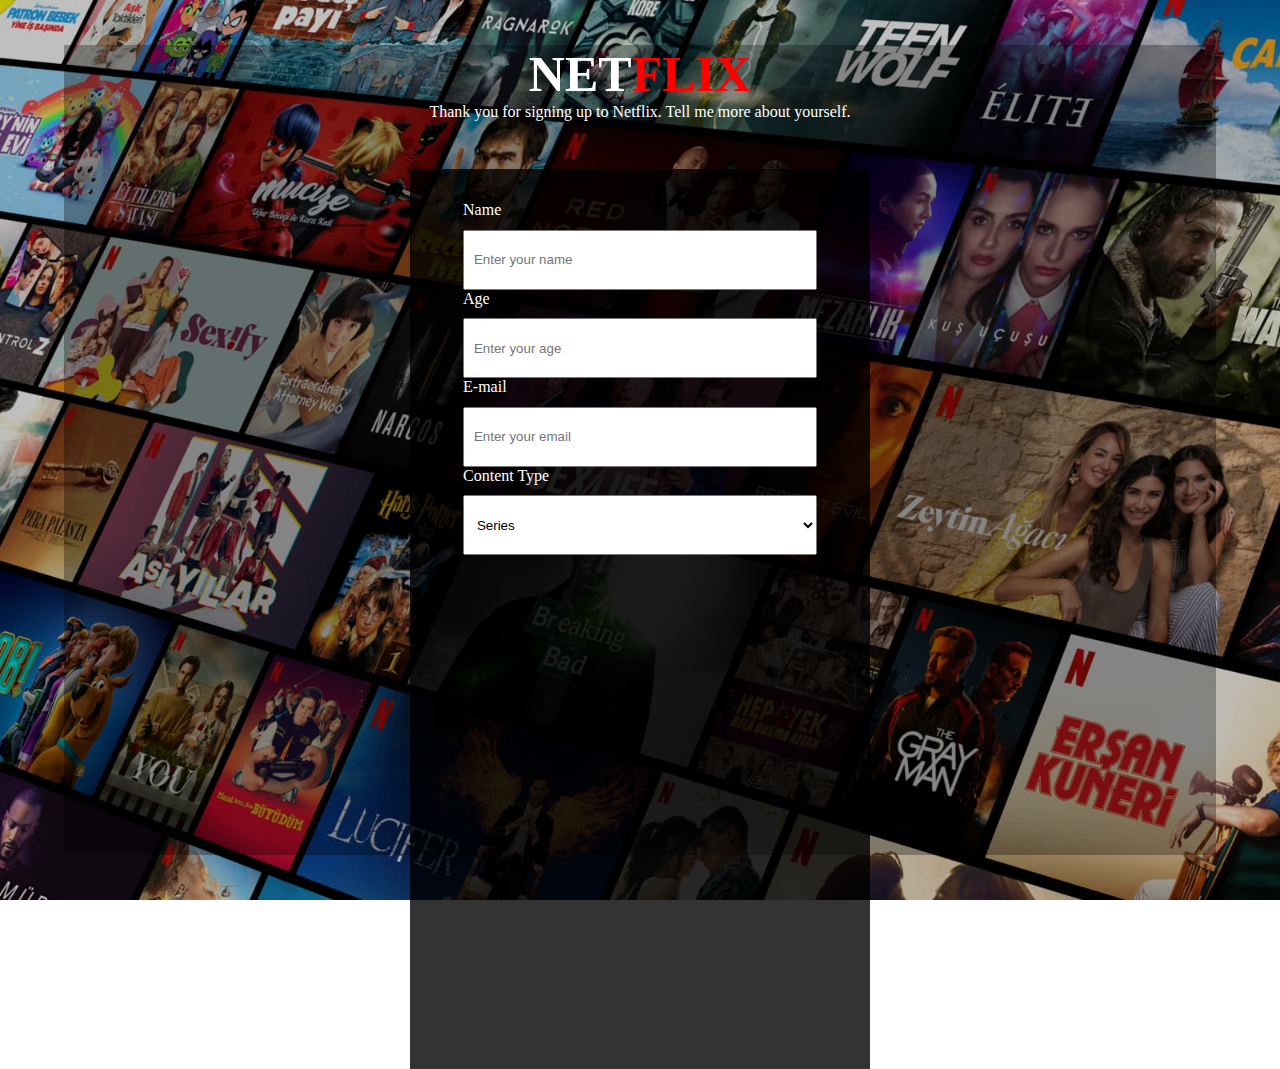
==== index.html @ 60febd84 "started to netflix sign up page" ====
<!DOCTYPE html>
<html lang="en">
<head>
    <meta charset="UTF-8">
    <meta http-equiv="X-UA-Compatible" content="IE=edge">
    <meta name="viewport" content="width=device-width, initial-scale=1.0">
    <link rel="stylesheet" href="style.css">
    <title>Netflix</title>
</head>
<body>
    <div class="container">
        <header>
            <h1>NET<span class="title">FLIX</span></h1>
            <span>Thank you for signing up to Netflix. Tell me more about yourself.</span>
        </header>

        <section>
            <div class="form-area">
                <div class="form-control">
                    <div class="label-wrapper">
                        <label for="fname" class="form-label">Name</label>
                    </div>
                    <input type="text" class="form-input" placeholder="Enter your name" id="name">
                </div>

                <div class="form-control">
                    <div class="label-wrapper">
                        <label for="age" class="form-label">Age</label>
                    </div>
                    <input type="number" class="form-input" placeholder="Enter your age" id="age">
                </div>          

                <div class="form-control">
                    <div class="label-wrapper">
                        <label for="email" class="form-label">E-mail</label>
                    </div>
                    <input type="email" class="form-input" placeholder="Enter your email">
                </div>      

                <div class="form-control">
                    <div class="label-wrapper">
                        <label for="content-type" class="form-label">Content Type</label>
                    </div>
                    <select name="content-type" id="content-type" class="form-input">
                        <option value="series">Series</option>
                        <option value="movies">Movies</option>
                        <option value="animation">Animation</option>
                        <option value="documentary">Documentary</option>
                    </select>
                </div>                          
            </div>

        </section>
    </div>
    
</body>
</html>
---- style.css ----
*{
    margin: 0;
    padding: 0;
    box-sizing: border-box;
}
body{
    background-image: url("./img/background_image.jpg");
    background-repeat: no-repeat;
    background-attachment: fixed;
    background-size: cover;
    /* display: flex;
    justify-content: center;
    align-items: center; */
}
.container{
    width: 90%;
    height: 90vh;
    background-color: rgba(0, 0, 0, 0.3);
    margin: 5vh auto;
}
header{
    text-align: center;
    color: #fff;
}
h1{
    font-size: 50px;
}
.title{
    color: #f00;
}
.description{
    font-style: italic;
}
section{
    width: 40%;
    background: rgba(0, 0, 0, 0.8);
    height: 900px;
    margin: 3rem auto 0;
}
.form-area{
    width: 100%;
    padding-top: 2rem;
}
.form-control{
    width: 96%;
    margin: auto;
}
.label-wrapper{
    width: 80%;
    margin: auto;
}
.form-label{
    color: #fff;
    display: block;
    margin-bottom: 3%;
}
.form-input{
    display: block;
    width: 80%;
    height: 60px;
    padding-left: 2%;
    margin: auto;
}
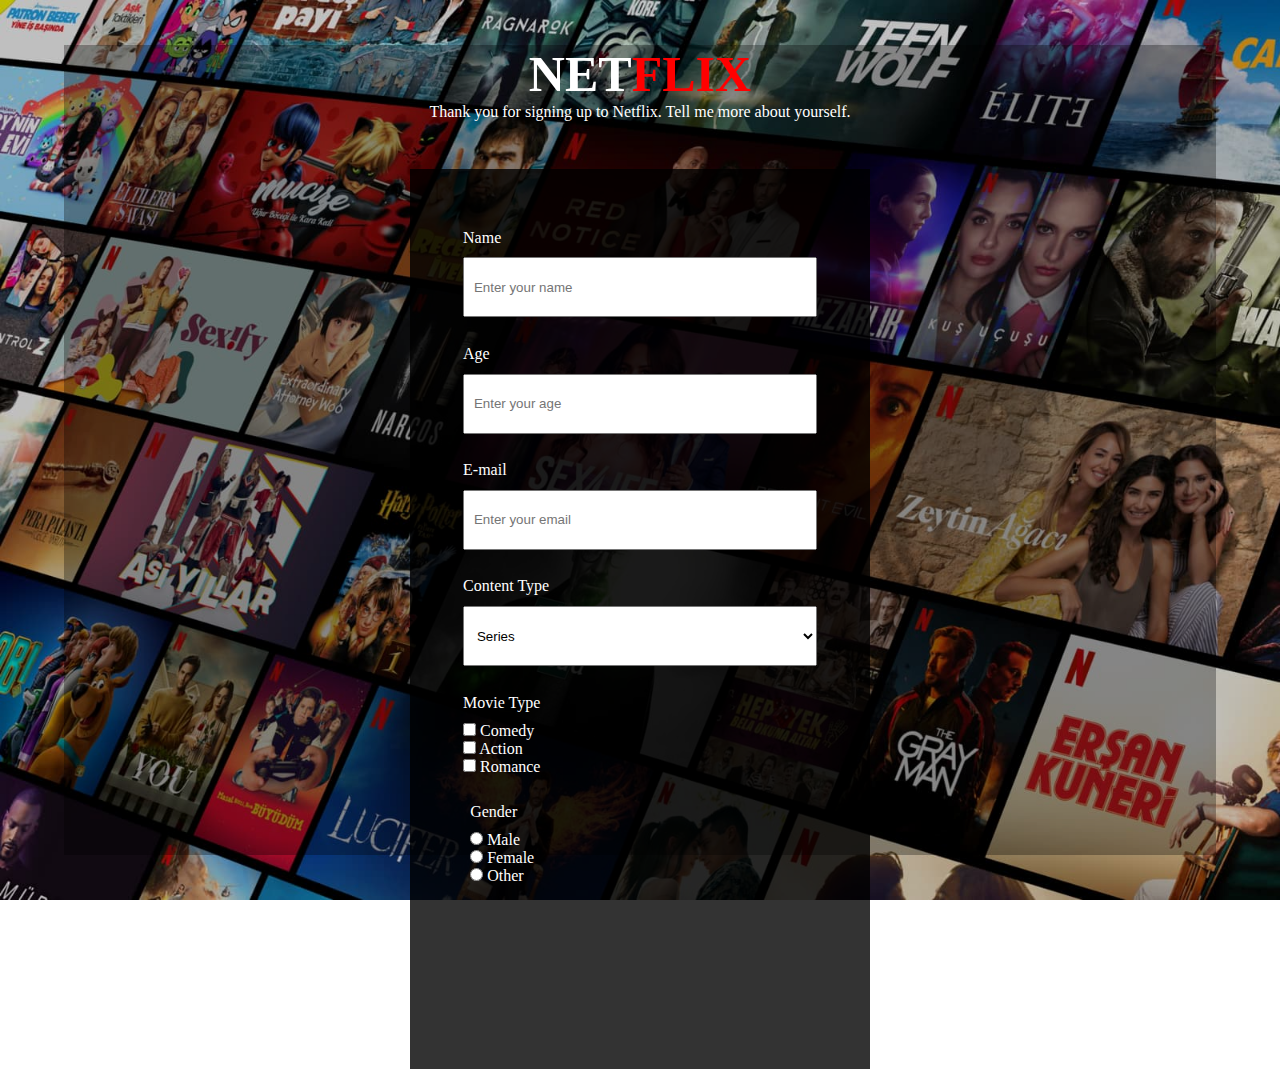
==== commit 9c0c5438: "netflix inputs added" ====
--- a/index.html
+++ b/index.html
@@ -47,7 +47,45 @@
                         <option value="animation">Animation</option>
                         <option value="documentary">Documentary</option>
                     </select>
-                </div>                          
+                </div>
+                <div class="form-control">
+                    <div class="label-wrapper">
+                        <label class="form-label">Movie Type</label>
+                    </div>
+                    <div class="form-check">
+                        <input type="checkbox" name="comedy" id="comedy">
+                        <label for="comedy">Comedy</label>
+                    </div>
+
+                    <div class="form-check">
+                        <input type="checkbox" name="action" id="action">
+                        <label for="action">Action</label>
+                    </div>
+
+                    <div class="form-check">
+                        <input type="checkbox" name="romance" id="romance">
+                        <label for="romance">Romance</label>
+                    </div>
+
+                    <div class="form-control">
+                        <div class="label-wrapper">
+                            <label class="form-label">Gender</label>
+                        </div>
+                        <div class="form-check">
+                            <input type="radio" name="gender" id="male">
+                            <label for="male">Male</label>
+                        </div>
+    
+                        <div class="form-check">
+                            <input type="radio" name="gender" id="female">
+                            <label for="female">Female</label>
+                        </div>
+    
+                        <div class="form-check">
+                            <input type="radio" name="gender" id="other">
+                            <label for="other">Other</label>
+                        </div>
+                </div>            
             </div>
 
         </section>
--- a/style.css
+++ b/style.css
@@ -43,7 +43,7 @@
 }
 .form-control{
     width: 96%;
-    margin: auto;
+    margin: 6% auto;
 }
 .label-wrapper{
     width: 80%;
@@ -60,4 +60,10 @@
     height: 60px;
     padding-left: 2%;
     margin: auto;
+}
+.form-check{
+    display: block;
+    color: #fff;
+    width: 80%;
+    margin: auto;
 }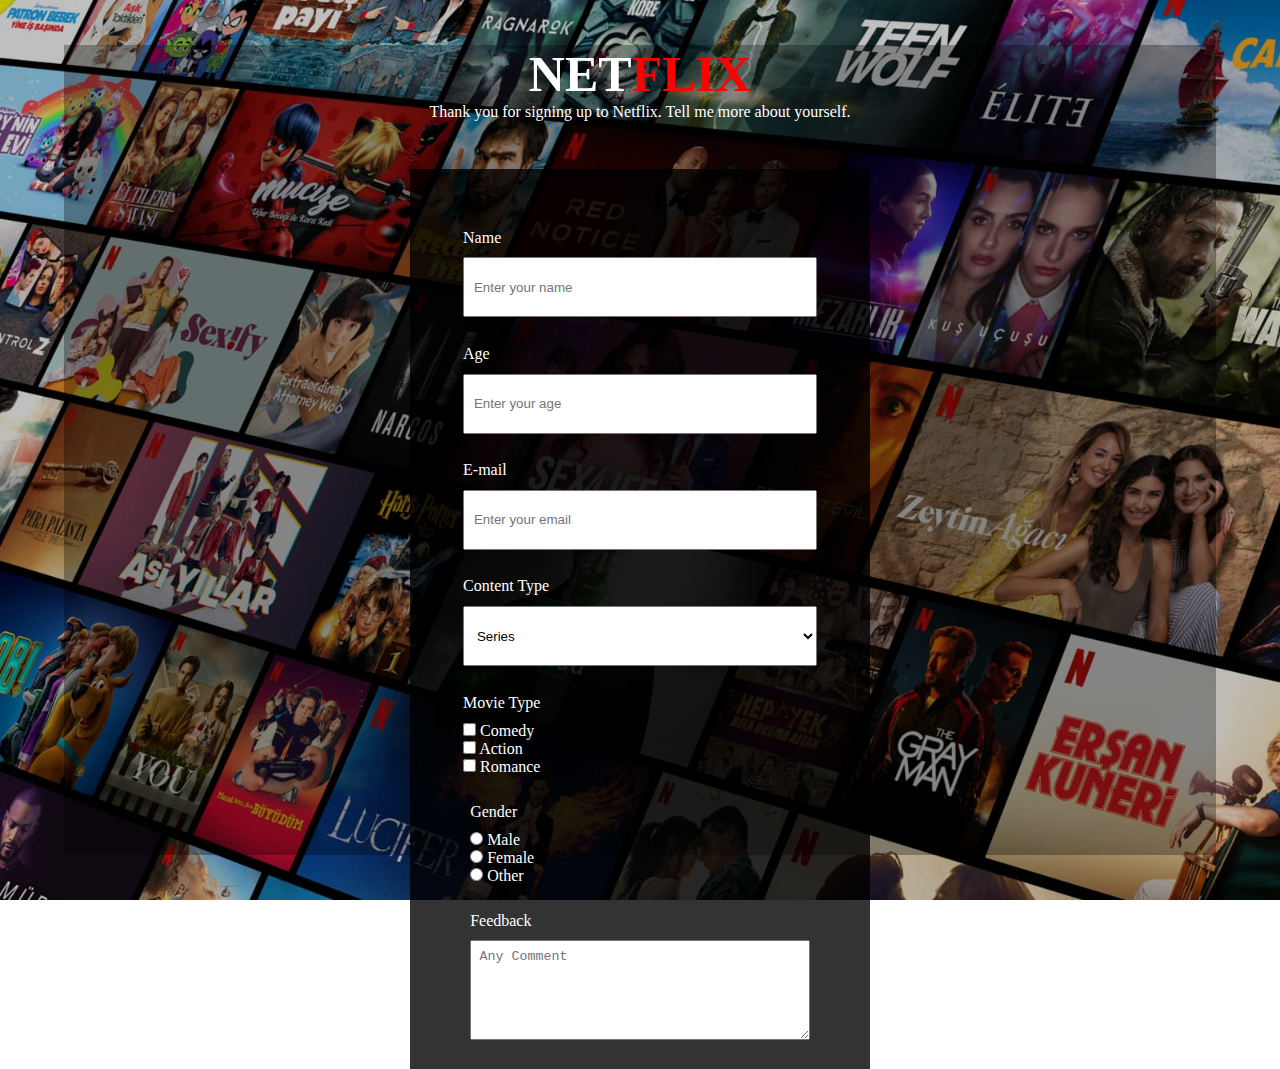
==== commit 8a37c128: "textarea added" ====
--- a/index.html
+++ b/index.html
@@ -85,7 +85,14 @@
                             <input type="radio" name="gender" id="other">
                             <label for="other">Other</label>
                         </div>
-                </div>            
+                    </div> 
+                    <div class="form-control">
+                        <div class="label-wrapper">
+                            <label for="feedback" class="form-label">Feedback</label>
+                        </div>
+                        <textarea class="textarea-input" name="feedback" id="feedback" placeholder="Any Comment"></textarea>
+                    </div>      
+
             </div>
 
         </section>
--- a/style.css
+++ b/style.css
@@ -66,4 +66,13 @@
     color: #fff;
     width: 80%;
     margin: auto;
-}+}
+.textarea-input{
+    display: block;
+    color: #fff;
+    width: 80%;
+    margin: auto;
+    height: 100px;
+    padding-left: 2%;
+    padding-top: 2%;
+}
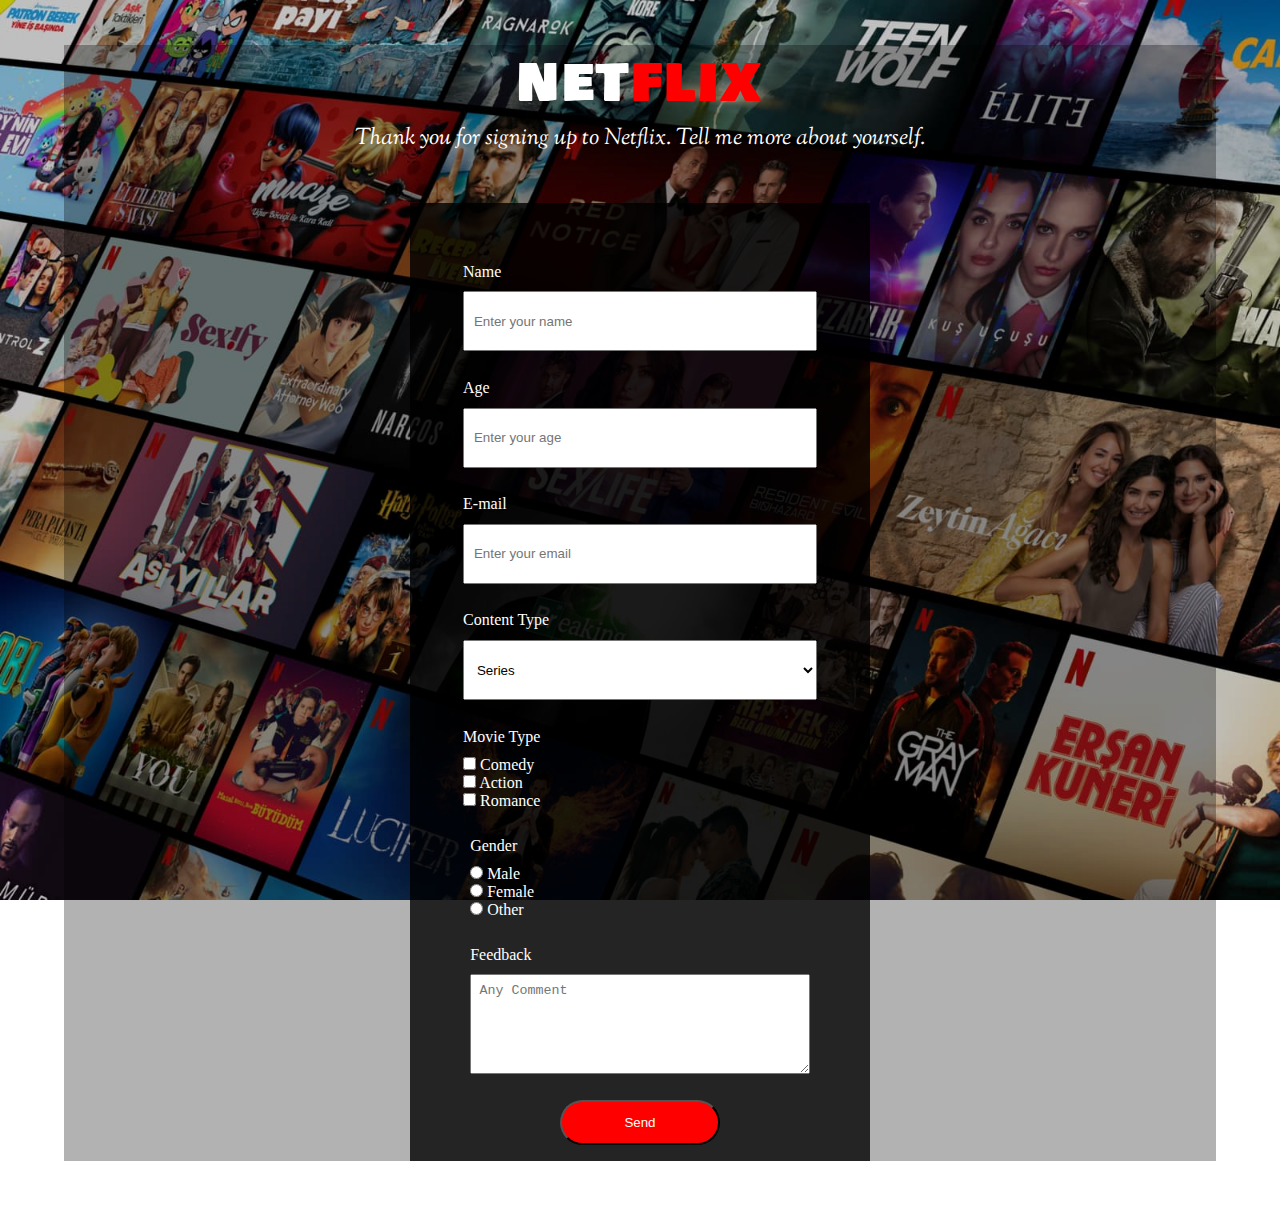
==== commit ff8cd52a: "final1" ====
--- a/index.html
+++ b/index.html
@@ -11,11 +11,12 @@
     <div class="container">
         <header>
             <h1>NET<span class="title">FLIX</span></h1>
-            <span>Thank you for signing up to Netflix. Tell me more about yourself.</span>
+            <span class="description">Thank you for signing up to Netflix. Tell me more about yourself.</span>
         </header>
 
         <section>
-            <div class="form-area">
+            <form action="#">
+                            <div class="form-area">
                 <div class="form-control">
                     <div class="label-wrapper">
                         <label for="fname" class="form-label">Name</label>
@@ -92,8 +93,11 @@
                         </div>
                         <textarea class="textarea-input" name="feedback" id="feedback" placeholder="Any Comment"></textarea>
                     </div>      
-
+                    <div class="button-wrapper">
+                        <input class="send-button" type="submit" value="Send">
+                    </div>
             </div>
+            </form>
 
         </section>
     </div>
--- a/style.css
+++ b/style.css
@@ -1,78 +1,110 @@
-*{
-    margin: 0;
-    padding: 0;
-    box-sizing: border-box;
+@import url("https://fonts.googleapis.com/css2?family=Audiowide&family=Bowlby+One+SC&family=Ceviche+One&family=Dancing+Script&family=Grape+Nuts&family=Kaisei+Opti&family=Lobster&family=Mansalva&family=Meddon&family=Permanent+Marker&family=Sorts+Mill+Goudy&display=swap");
+* {
+  margin: 0;
+  padding: 0;
+  box-sizing: border-box;
 }
-body{
-    background-image: url("./img/background_image.jpg");
-    background-repeat: no-repeat;
-    background-attachment: fixed;
-    background-size: cover;
-    /* display: flex;
+body {
+  background-image: url("./img/background_image.jpg");
+  background-repeat: no-repeat;
+  background-attachment: fixed;
+  background-size: cover;
+  /* display: flex;
     justify-content: center;
     align-items: center; */
 }
-.container{
-    width: 90%;
-    height: 90vh;
-    background-color: rgba(0, 0, 0, 0.3);
-    margin: 5vh auto;
+.container {
+  width: 90%;
+  /* height: 90vh; */
+  background-color: rgba(0, 0, 0, 0.3);
+  margin: 5vh auto;
 }
-header{
-    text-align: center;
-    color: #fff;
+header {
+  text-align: center;
+  color: #fff;
 }
-h1{
-    font-size: 50px;
+h1 {
+  /* font-size: 50px; */
+
+  font-family: "Bowlby One SC";
+  font-style: normal;
+  font-weight: 400;
+  font-size: 50px;
+  /* line-height: 0%; */
+  /* or 0px */
+  text-align: center;
+  letter-spacing: 0.05em;
+  color: #ffffff;
 }
-.title{
-    color: #f00;
+.title {
+  color: #f00;
 }
-.description{
-    font-style: italic;
+.description {
+  font-family: "Sorts Mill Goudy";
+  font-style: italic;
+  font-weight: 400;
+  font-size: 23px;
+  /* line-height: 0%; */
+  /* or 0px */
+  text-align: center;
+
+  color: #ffffff;
 }
-section{
-    width: 40%;
-    background: rgba(0, 0, 0, 0.8);
-    height: 900px;
-    margin: 3rem auto 0;
+section {
+  width: 40%;
+  background: rgba(0, 0, 0, 0.8);
+  /* height: 900px; */
+  margin: 3rem auto 0;
 }
-.form-area{
-    width: 100%;
-    padding-top: 2rem;
+.form-area {
+  width: 100%;
+  padding-top: 2rem;
 }
-.form-control{
-    width: 96%;
-    margin: 6% auto;
+.form-control {
+  width: 96%;
+  margin: 6% auto;
 }
-.label-wrapper{
-    width: 80%;
-    margin: auto;
+.label-wrapper {
+  width: 80%;
+  margin: auto;
 }
-.form-label{
-    color: #fff;
-    display: block;
-    margin-bottom: 3%;
+.form-label {
+  color: #fff;
+  display: block;
+  margin-bottom: 3%;
 }
-.form-input{
-    display: block;
-    width: 80%;
-    height: 60px;
-    padding-left: 2%;
-    margin: auto;
+.form-input {
+  display: block;
+  width: 80%;
+  height: 60px;
+  padding-left: 2%;
+  margin: auto;
 }
-.form-check{
-    display: block;
-    color: #fff;
-    width: 80%;
-    margin: auto;
+.form-check {
+  display: block;
+  color: #fff;
+  width: 80%;
+  margin: auto;
 }
-.textarea-input{
-    display: block;
-    color: #fff;
-    width: 80%;
-    margin: auto;
-    height: 100px;
-    padding-left: 2%;
-    padding-top: 2%;
+.textarea-input {
+  display: block;
+  color: #000;
+  width: 80%;
+  margin: auto;
+  height: 100px;
+  padding-left: 2%;
+  padding-top: 2%;
 }
+.button-wrapper {
+  width: 160px;
+  margin: auto;
+}
+.send-button {
+  width: 160px;
+  background: #f00;
+  height: 45px;
+  color: #fff;
+  border-radius: 50px;
+  margin-bottom: 1rem;
+  cursor:not-allowed;
+}
